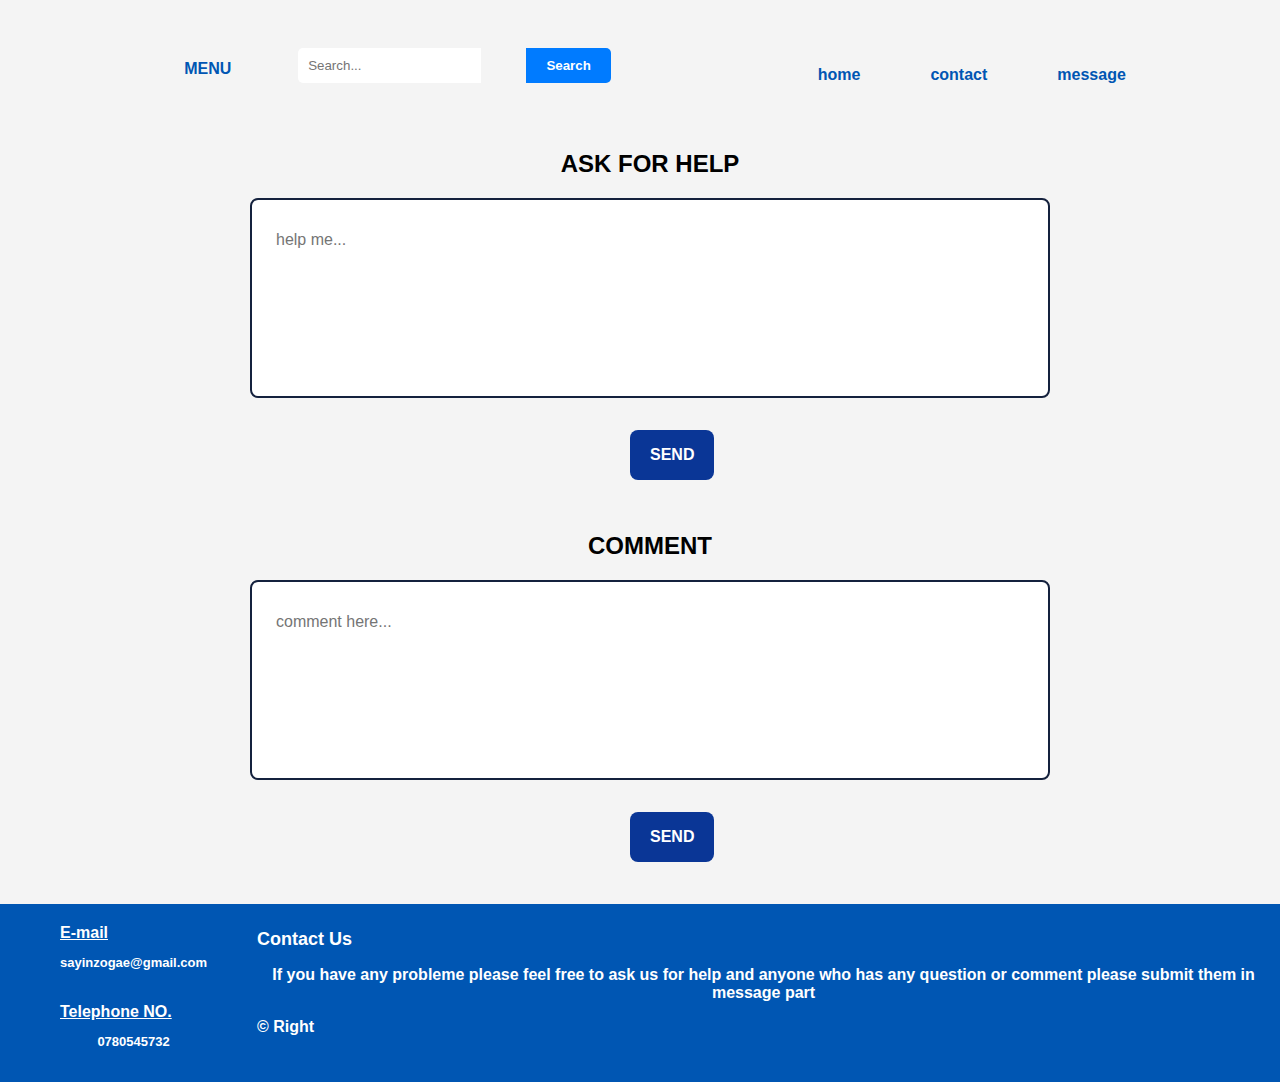
==== message.html @ 71f1974f "Add files via upload" ====
<!DOCTYPE html>
<html lang="en">
<head>
    <meta charset="UTF-8">
    <meta name="viewport" content="width=device-width, initial-scale=1.0">
    <link rel="stylesheet" href="style.css">
    <title>MESSAGE</title>
</head>
<body>
    <nav>
        <div class="parent">
        <div class="put">
            <p style="font-weight: bold; font-size: medium; margin-top: 30px;">MENU</p>
        </div>
        <div class="search-container">
            <input type="text" class="search-input" placeholder="Search...">
            <button class="search-button">Search</button>
          </div>
        <div class="nav-link">
        <ul>
            <li><a href="index.html">home</a></li>
            <li><a href="contact.html">contact</a></li>
            <li><a href="message.html">message</a></li>
        </ul>
        </div>
    </div>
    </nav>
    <div>
    <h2 style="text-align: center; font-weight: 700px;">ASK FOR HELP</h2>
    <textarea name="" id="" cols="30" rows="10" placeholder="help me..."></textarea>
    <button class="button">SEND</button>
    <h2 style="text-align: center; font-weight: 700px;">COMMENT</h2>
    <textarea name="" id="" cols="30" rows="10" placeholder="comment here..." ></textarea>
    <button class="button">SEND</button>
    </div>
    <footer style=" background-color: #0056b3; color: white; font-weight: 600; display: flex;">
        <div class="foot">
            <div class="foot1">
                <u style="font-size: medium;">E-mail</u>
                <p>sayinzogae@gmail.com</p>

            </div>
            <div class="foot2">
                <u style="font-size: medium;">Telephone NO.</u>
                <p>0780545732</p>
            </div>
        </div>
        <div  style="position: right;">
            <h2 style="font-size: large;">Contact Us</h5>
            <p style="font-size: medium;"> If you have any probleme please feel free to ask us for help and anyone who has any question or comment please submit them in message part </p>
            &copy; Right
        </div>
    </footer>
</body>
</html>
---- style.css ----
body {
    font-family: Arial, sans-serif;
    margin: 0;
    padding: 0;
    background-color: #f4f4f4;
  }
  
  .search-container {
    display: flex;
    justify-content: center;
    align-items: center;
    padding: 20px;
    margin-left: 30px;
    margin-right: 60px;

  }
  
  .search-input {
    padding: 10px;
    border: none;
    border-radius: 5px 0 0 5px;
    width: 50%;
  }
  
  .search-button {
    padding: 10px 20px;
    border: none;
    border-radius: 0 5px 5px 0;
    background-color: #007bff;
    color: #fff;
    cursor: pointer;
    transition: background-color 0.3s;
  }
  
  .search-button:hover {
    background-color: #0056b3;
  }
  
  @media (max-width: 768px) {
    .search-container {
      flex-direction: column;
    }
  
    .search-input {
      width: 100%;
      border-radius: 5px;
      margin-bottom: 10px;
    }
  
    .search-button {
      border-radius: 5px;
    }
  }
  .parent{
    display: flex;
    border-radius: 30px;
  }
  nav{
    margin-top: 10px
  }
  nav ul {
    list-style: none;
    display: flex;
    text-align: left;
  }
  nav ul li{
    margin-top: 20px;
    justify-content: space-between;
    margin-right: 20px;
    margin-left: 50px;
  }
  nav ul li a {
    text-decoration: none;
    font-weight: bold;
    color: #0056b3;
    transition: color 0.3s;
  }
  a:hover{
    color: #0a3696;
  }
  nav{
    text-align: center;
  }
  .put{
    font-weight: bold;
    border-radius: 50px;
    font-size: 30px;
    color: #0056b3;
    margin-left: 30px;
  }
  .image-store{
    display: flex;
    border-radius: 30px;
  }
  div{
    justify-content: center;
    padding: 10px;
    margin-left: 20px;

  }
  img{
    margin: 10px;
    padding: 5px;
    width: 100%;
    height: 200px;
    justify-content: space-between;
    border-radius: 15px;
  }
  img:hover{
    background-color: black;
  }
  button{
    background-color: #0056b3;
    color: white;
    font-weight: bold;
    padding: 10px 10px;
    text-align: center;
    align-items: center;
    border-radius: 25px;
    margin-left: 45px;
    
  }
  button:hover{
    background-color: darkblue;
    border: none;
  }
  p{
    font-weight: bold;
    font-size: small;
    text-align: center;
  }
  textarea{
    display: block;
    width: 90%;
    height: 200px;
    border: 2px solid #14213d;
    border-radius: 8px;
    padding: 24px;
    box-sizing:border-box;
    font-family:"Roboto", sans-serif;
    font-size: 16px;
    resize: none;
    max-width:800px;
    line-height:2;
    margin:0 auto;
  }
  .button{
  padding: 16px 20px;
margin: 32px;
font-size: 16px;
font-weight: bold;
background-color: #0a3696;
color: #fff;
border: none;
border-radius: 8px;
margin-left: 600px;
  }
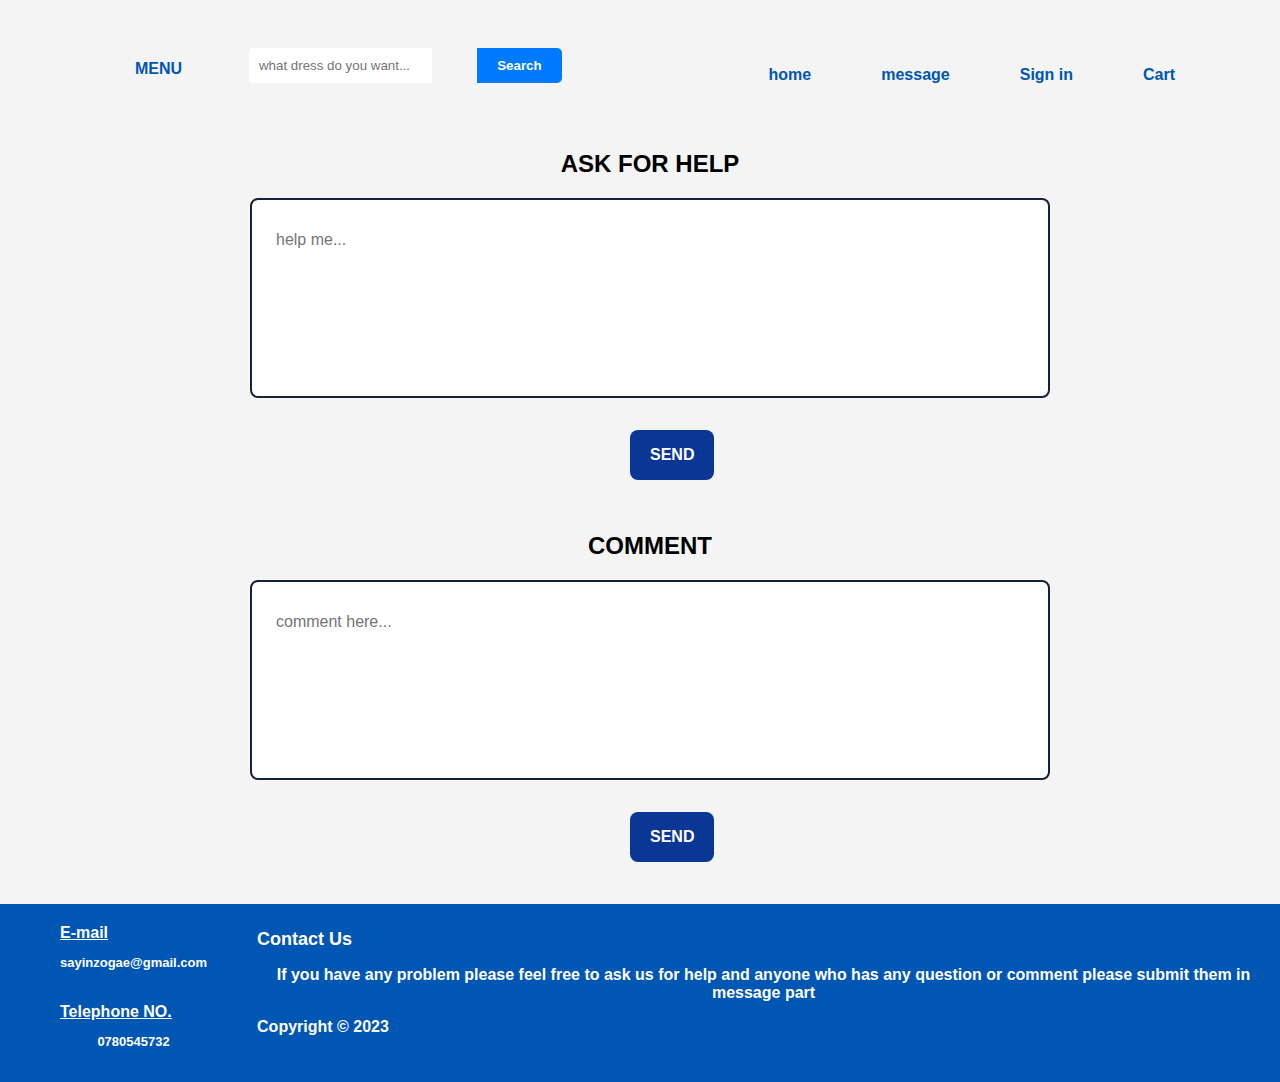
==== commit dc305428: "new updates" ====
--- a/message.html
+++ b/message.html
@@ -1,55 +1,58 @@
-<!DOCTYPE html>
-<html lang="en">
-<head>
-    <meta charset="UTF-8">
-    <meta name="viewport" content="width=device-width, initial-scale=1.0">
-    <link rel="stylesheet" href="style.css">
-    <title>MESSAGE</title>
-</head>
-<body>
-    <nav>
-        <div class="parent">
-        <div class="put">
-            <p style="font-weight: bold; font-size: medium; margin-top: 30px;">MENU</p>
-        </div>
-        <div class="search-container">
-            <input type="text" class="search-input" placeholder="Search...">
-            <button class="search-button">Search</button>
-          </div>
-        <div class="nav-link">
-        <ul>
-            <li><a href="index.html">home</a></li>
-            <li><a href="contact.html">contact</a></li>
-            <li><a href="message.html">message</a></li>
-        </ul>
-        </div>
-    </div>
-    </nav>
-    <div>
-    <h2 style="text-align: center; font-weight: 700px;">ASK FOR HELP</h2>
-    <textarea name="" id="" cols="30" rows="10" placeholder="help me..."></textarea>
-    <button class="button">SEND</button>
-    <h2 style="text-align: center; font-weight: 700px;">COMMENT</h2>
-    <textarea name="" id="" cols="30" rows="10" placeholder="comment here..." ></textarea>
-    <button class="button">SEND</button>
-    </div>
-    <footer style=" background-color: #0056b3; color: white; font-weight: 600; display: flex;">
-        <div class="foot">
-            <div class="foot1">
-                <u style="font-size: medium;">E-mail</u>
-                <p>sayinzogae@gmail.com</p>
-
-            </div>
-            <div class="foot2">
-                <u style="font-size: medium;">Telephone NO.</u>
-                <p>0780545732</p>
-            </div>
-        </div>
-        <div  style="position: right;">
-            <h2 style="font-size: large;">Contact Us</h5>
-            <p style="font-size: medium;"> If you have any probleme please feel free to ask us for help and anyone who has any question or comment please submit them in message part </p>
-            &copy; Right
-        </div>
-    </footer>
-</body>
+<!DOCTYPE html>
+<html lang="en">
+<head>
+    <meta charset="UTF-8">
+    <meta name="viewport" content="width=device-width, initial-scale=1.0">
+    <link rel="stylesheet" href="style.css">
+    <link rel="stylesheet" href="https://cdnjs.cloudflare.com/ajax/libs/font-awesome/4.7.0/css/font-awesome.min.css">
+    <title>MESSAGE</title>
+</head>
+<body>
+    <nav>
+        <div class="parent">
+        <div class="put">
+            <p style="font-weight: bold; font-size: medium; margin-top: 30px;">MENU</p>
+        </div>
+        <div class="search-container">
+            <input type="text" class="search-input" placeholder="what dress do you want...">
+            <button class="search-button">Search</button>
+          </div>
+        <div class="nav-link">
+        <ul>
+            <li><a href="index.html">home</a></li>
+            <li><a href="message.html">message</a></li>
+            <li><a href="sign.html">Sign in</a></li>
+            <i class="fa-solid fa-cart-shopping"></i>
+            <li><a href="#">Cart</a></li>
+        </ul>
+        </div>
+    </div>
+    </nav>
+    <div>
+    <h2 style="text-align: center; font-weight: 700px;">ASK FOR HELP</h2>
+    <textarea name="" id="" cols="30" rows="10" placeholder="help me..."></textarea>
+    <button class="button">SEND</button>
+    <h2 style="text-align: center; font-weight: 700px;">COMMENT</h2>
+    <textarea name="" id="" cols="30" rows="10" placeholder="comment here..." ></textarea>
+    <button class="button">SEND</button>
+    </div>
+    <footer style=" background-color: #0056b3; color: white; font-weight: 600; display: flex;">
+        <div class="foot">
+            <div class="foot1">
+                <u style="font-size: medium;">E-mail</u>
+                <p>sayinzogae@gmail.com</p>
+
+            </div>
+            <div class="foot2">
+                <u style="font-size: medium;">Telephone NO.</u>
+                <p>0780545732</p>
+            </div>
+        </div>
+        <div  style="position: right;">
+            <h2 style="font-size: large;">Contact Us</h5>
+            <p style="font-size: medium;"> If you have any problem please feel free to ask us for help and anyone who has any question or comment please submit them in message part </p>
+             Copyright &copy; 2023
+        </div>
+    </footer>
+</body>
 </html>--- a/style.css
+++ b/style.css
@@ -1,157 +1,181 @@
-body {
-    font-family: Arial, sans-serif;
-    margin: 0;
-    padding: 0;
-    background-color: #f4f4f4;
-  }
-  
-  .search-container {
-    display: flex;
-    justify-content: center;
-    align-items: center;
-    padding: 20px;
-    margin-left: 30px;
-    margin-right: 60px;
-
-  }
-  
-  .search-input {
-    padding: 10px;
-    border: none;
-    border-radius: 5px 0 0 5px;
-    width: 50%;
-  }
-  
-  .search-button {
-    padding: 10px 20px;
-    border: none;
-    border-radius: 0 5px 5px 0;
-    background-color: #007bff;
-    color: #fff;
-    cursor: pointer;
-    transition: background-color 0.3s;
-  }
-  
-  .search-button:hover {
-    background-color: #0056b3;
-  }
-  
-  @media (max-width: 768px) {
-    .search-container {
-      flex-direction: column;
-    }
-  
-    .search-input {
-      width: 100%;
-      border-radius: 5px;
-      margin-bottom: 10px;
-    }
-  
-    .search-button {
-      border-radius: 5px;
-    }
-  }
-  .parent{
-    display: flex;
-    border-radius: 30px;
-  }
-  nav{
-    margin-top: 10px
-  }
-  nav ul {
-    list-style: none;
-    display: flex;
-    text-align: left;
-  }
-  nav ul li{
-    margin-top: 20px;
-    justify-content: space-between;
-    margin-right: 20px;
-    margin-left: 50px;
-  }
-  nav ul li a {
-    text-decoration: none;
-    font-weight: bold;
-    color: #0056b3;
-    transition: color 0.3s;
-  }
-  a:hover{
-    color: #0a3696;
-  }
-  nav{
-    text-align: center;
-  }
-  .put{
-    font-weight: bold;
-    border-radius: 50px;
-    font-size: 30px;
-    color: #0056b3;
-    margin-left: 30px;
-  }
-  .image-store{
-    display: flex;
-    border-radius: 30px;
-  }
-  div{
-    justify-content: center;
-    padding: 10px;
-    margin-left: 20px;
-
-  }
-  img{
-    margin: 10px;
-    padding: 5px;
-    width: 100%;
-    height: 200px;
-    justify-content: space-between;
-    border-radius: 15px;
-  }
-  img:hover{
-    background-color: black;
-  }
-  button{
-    background-color: #0056b3;
-    color: white;
-    font-weight: bold;
-    padding: 10px 10px;
-    text-align: center;
-    align-items: center;
-    border-radius: 25px;
-    margin-left: 45px;
-    
-  }
-  button:hover{
-    background-color: darkblue;
-    border: none;
-  }
-  p{
-    font-weight: bold;
-    font-size: small;
-    text-align: center;
-  }
-  textarea{
-    display: block;
-    width: 90%;
-    height: 200px;
-    border: 2px solid #14213d;
-    border-radius: 8px;
-    padding: 24px;
-    box-sizing:border-box;
-    font-family:"Roboto", sans-serif;
-    font-size: 16px;
-    resize: none;
-    max-width:800px;
-    line-height:2;
-    margin:0 auto;
-  }
-  .button{
-  padding: 16px 20px;
-margin: 32px;
-font-size: 16px;
-font-weight: bold;
-background-color: #0a3696;
-color: #fff;
-border: none;
-border-radius: 8px;
-margin-left: 600px;
-  }+body {
+    font-family: Arial, sans-serif;
+    margin: 0;
+    padding: 0;
+    background-color: #f4f4f4;
+  }
+  
+  .search-container {
+    display: flex;
+    justify-content: center;
+    align-items: center;
+    padding: 20px;
+    margin-left: 30px;
+    margin-right: 60px;
+
+  }
+  
+  .search-input {
+    padding: 10px;
+    border: none;
+    border-radius: 5px 0 0 5px;
+    width: 50%;
+  }
+  
+  .search-button {
+    padding: 10px 20px;
+    border: none;
+    border-radius: 0 5px 5px 0;
+    background-color: #007bff;
+    color: #fff;
+    cursor: pointer;
+    transition: background-color 0.3s;
+  }
+  
+  .search-button:hover {
+    background-color: #0056b3;
+  }
+  
+  @media (max-width: 768px) {
+    .search-container {
+      flex-direction: column;
+    }
+  
+    .search-input {
+      width: 100%;
+      border-radius: 5px;
+      margin-bottom: 10px;
+    }
+  
+    .search-button {
+      border-radius: 5px;
+    }
+  }
+  .parent{
+    display: flex;
+    border-radius: 30px;
+  }
+  nav{
+    margin-top: 10px
+  }
+  nav ul {
+    list-style: none;
+    display: flex;
+    text-align: left;
+  }
+  nav ul li{
+    margin-top: 20px;
+    justify-content: space-between;
+    margin-right: 20px;
+    margin-left: 50px;
+  }
+  nav ul li a {
+    text-decoration: none;
+    font-weight: bold;
+    color: #0056b3;
+    transition: color 0.3s;
+  }
+  a:hover{
+    color: #0b2d7a;
+  }
+  nav{
+    text-align: center;
+  }
+  .put{
+    font-weight: bold;
+    border-radius: 50px;
+    font-size: 30px;
+    color: #0056b3;
+    margin-left: 30px;
+  }
+  .image-store{
+    display: flex;
+    border-radius: 30px;
+  }
+  div{
+    justify-content: center;
+    padding: 10px;
+    margin-left: 20px;
+
+  }
+  img{
+    margin: 10px;
+    padding: 5px;
+    width: 100%;
+    height: 200px;
+    justify-content: space-between;
+    border-radius: 15px;
+  }
+  img:hover{
+    background-color: lightgray;
+  }
+  button{
+    background-color: #0056b3;
+    color: white;
+    font-weight: bold;
+    padding: 10px 10px;
+    text-align: center;
+    align-items: center;
+    border-radius: 25px;
+    margin-left: 45px;
+    
+  }
+  button:hover{
+    background-color: darkblue;
+    border: none;
+  }
+  p{
+    font-weight: bold;
+    font-size: small;
+    text-align: center;
+  }
+  textarea{
+    display: block;
+    width: 90%;
+    height: 200px;
+    border: 2px solid #14213d;
+    border-radius: 8px;
+    padding: 24px;
+    box-sizing:border-box;
+    font-family:"Roboto", sans-serif;
+    font-size: 16px;
+    resize: none;
+    max-width:800px;
+    line-height:2;
+    margin:0 auto;
+  }
+  .button{
+  padding: 16px 20px;
+  margin: 32px;
+  font-size: 16px;
+  font-weight: bold;
+  background-color: #0a3696;
+  color: #fff;
+  border: none;
+  border-radius: 8px;
+  margin-left: 600px;
+  }
+  .conact{
+    border: none;
+    width: 60%;
+    align-items: center;
+    border-radius: 10px;
+  }
+  form{
+    background-color: rgb(204, 199, 190);
+    align-items: center;
+    padding: 50px 26px;
+    margin: 20px 500px;
+  }
+  label{
+    font-weight: 600;
+  }
+  ul {
+    list-style: none;
+  }
+  label ul li a{
+    text-decoration: none;
+    font-size: smaller;
+    text-align: left;
+  }
+  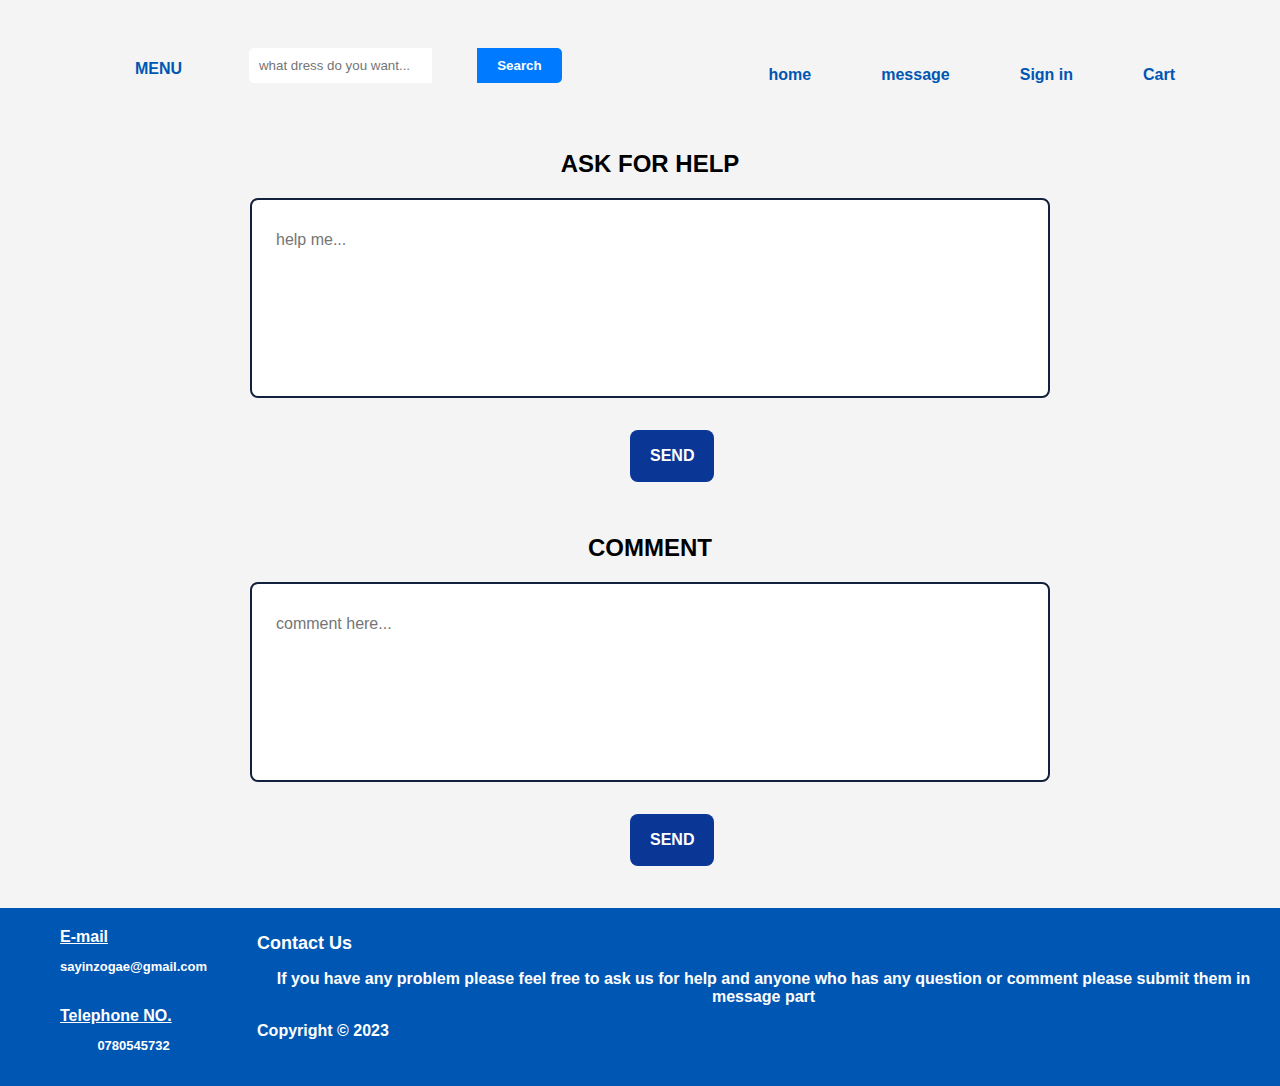
==== commit 95501ce3: "new changes" ====
--- a/message.html
+++ b/message.html
@@ -55,4 +55,3 @@
         </div>
     </footer>
 </body>
-</html>--- a/style.css
+++ b/style.css
@@ -1,3 +1,4 @@
+
 body {
     font-family: Arial, sans-serif;
     margin: 0;
@@ -145,7 +146,7 @@
     margin:0 auto;
   }
   .button{
-  padding: 16px 20px;
+  padding: 17px 20px;
   margin: 32px;
   font-size: 16px;
   font-weight: bold;
@@ -155,6 +156,13 @@
   border-radius: 8px;
   margin-left: 600px;
   }
+  input[type="email"], input[type="password"] {
+    width: 100%;
+    padding: 10px;
+    border: 1px solid #ccc;
+    border-radius: 4px;
+    font-size: 16px;
+  }
   .conact{
     border: none;
     width: 60%;
@@ -162,7 +170,8 @@
     border-radius: 10px;
   }
   form{
-    background-color: rgb(204, 199, 190);
+    background-color: white;
+    border-radius: 15px;
     align-items: center;
     padding: 50px 26px;
     margin: 20px 500px;
@@ -177,5 +186,4 @@
     text-decoration: none;
     font-size: smaller;
     text-align: left;
-  }
-  +  }